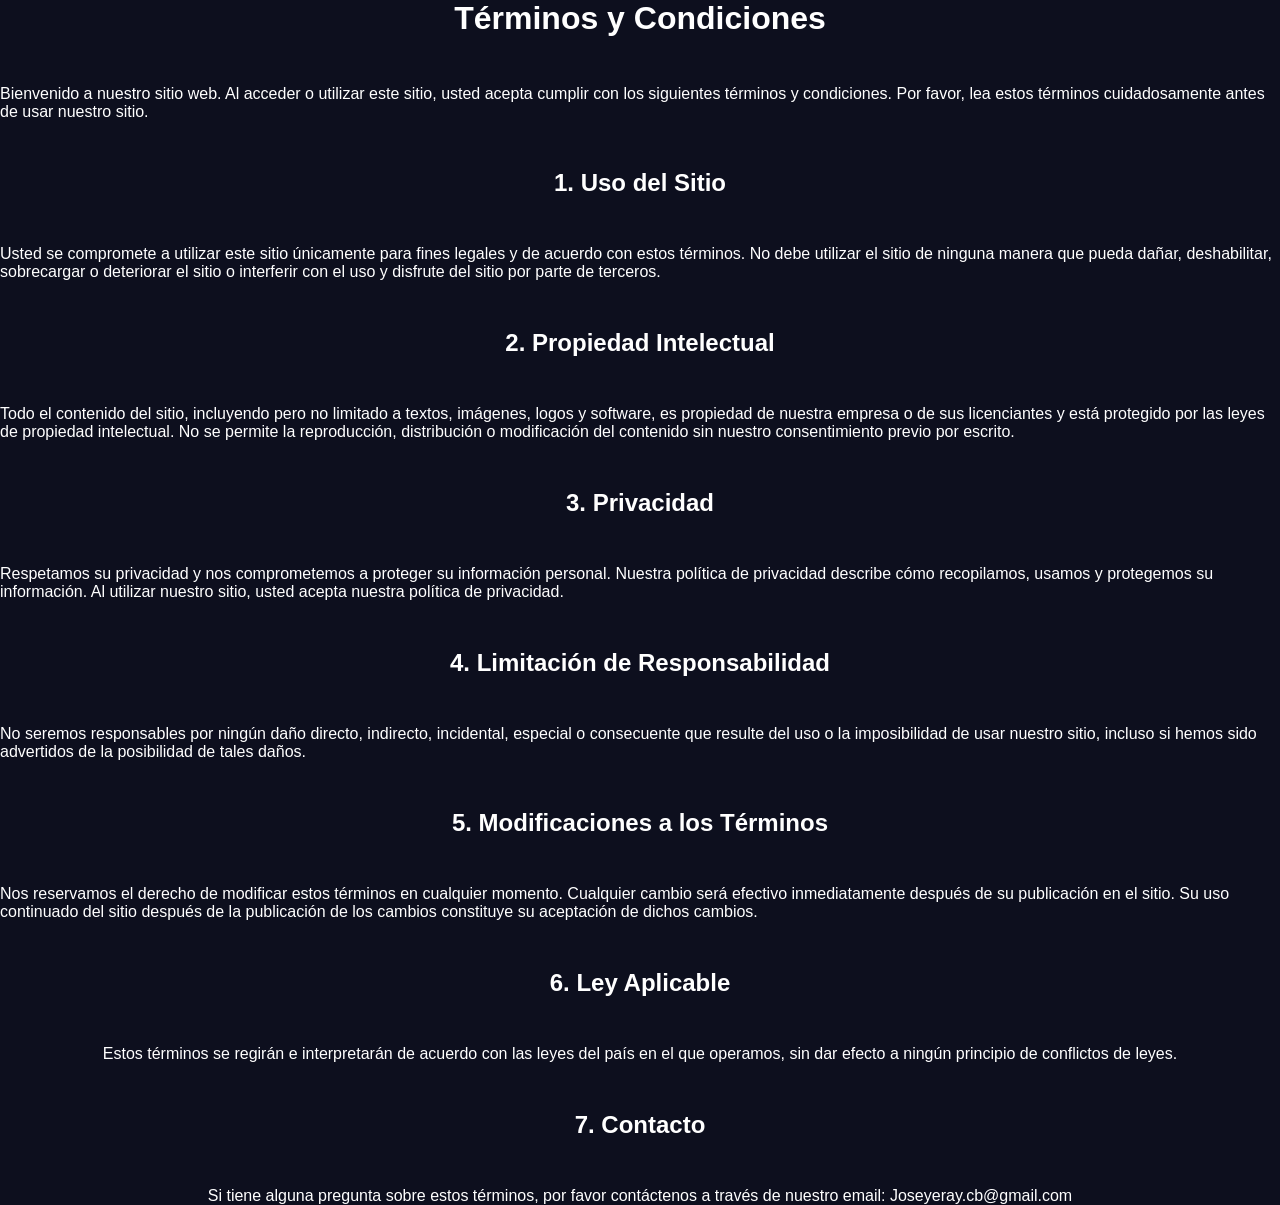
==== pages/condiciones.html @ 45e5c2c5 "initial commit" ====
<!DOCTYPE html>
<html lang="en">
<head>
    <meta charset="UTF-8">
    <meta name="viewport" content="width=device-width, initial-scale=1.0">
    <title>Términos y Condiciones</title>
    <link rel="stylesheet" href="../css/estilos.css">
    <link href="https://fonts.googleapis.com/css2?family=Inter:wght@400;700;900&display=swap" rel="stylesheet">
</head>
<body>
    <h1>Términos y Condiciones</h1>
    <p>Bienvenido a nuestro sitio web. Al acceder o utilizar este sitio, usted acepta cumplir con los siguientes términos y condiciones. Por favor, lea estos términos cuidadosamente antes de usar nuestro sitio.</p>
    <h2>1. Uso del Sitio</h2>
    <p>Usted se compromete a utilizar este sitio únicamente para fines legales y de acuerdo con estos términos. No debe utilizar el sitio de ninguna manera que pueda dañar, deshabilitar, sobrecargar o deteriorar el sitio o interferir con el uso y disfrute del sitio por parte de terceros.</p>
    <h2>2. Propiedad Intelectual</h2>
    <p>Todo el contenido del sitio, incluyendo pero no limitado a textos, imágenes, logos y software, es propiedad de nuestra empresa o de sus licenciantes y está protegido por las leyes de propiedad intelectual. No se permite la reproducción, distribución o modificación del contenido sin nuestro consentimiento previo por escrito.</p>
    <h2>3. Privacidad</h2>
    <p>Respetamos su privacidad y nos comprometemos a proteger su información personal. Nuestra política de privacidad describe cómo recopilamos, usamos y protegemos su información. Al utilizar nuestro sitio, usted acepta nuestra política de privacidad.</p>
    <h2>4. Limitación de Responsabilidad</h2>
    <p>No seremos responsables por ningún daño directo, indirecto, incidental, especial o consecuente que resulte del uso o la imposibilidad de usar nuestro sitio, incluso si hemos sido advertidos de la posibilidad de tales daños.</p>
    <h2>5. Modificaciones a los Términos</h2>
    <p>Nos reservamos el derecho de modificar estos términos en cualquier momento. Cualquier cambio será efectivo inmediatamente después de su publicación en el sitio. Su uso continuado del sitio después de la publicación de los cambios constituye su aceptación de dichos cambios.</p>
    <h2>6. Ley Aplicable</h2>
    <p>Estos términos se regirán e interpretarán de acuerdo con las leyes del país en el que operamos, sin dar efecto a ningún principio de conflictos de leyes.</p>
    <h2>7. Contacto</h2>
    <p>Si tiene alguna pregunta sobre estos términos, por favor contáctenos a través de nuestro email: Joseyeray.cb@gmail.com</p>
</body>
</html>
---- css/estilos.css ----
/* GLOBAL */
* {
  margin: 0;
  padding: 0;
  box-sizing: border-box;
}

body {
  display: flex;
  align-items: center;
  justify-content: center;
  flex-direction: column;
  font-family: Arial, sans-serif;
  gap: 3rem;
  min-height: 100vh;
  background-color: #0d0f1e;
  color: #ffffff;
}

/*CABECERA*/
.cabecera {
  position:sticky;
  width: 100%;
  top: 0;
  left: 0;
  right: 0;
  background-color: #090b1a;
  display: flex;
  align-items: center;
  flex-direction: column;
  padding: 30px;
  gap: 1rem;
  border-bottom: 1px solid #1759cb;
  z-index: 100;
}

.logo {
  width: 150px;
  height: auto;
}

.navegacion {
  display: flex;
  gap: 30px;
}

.navegacion a {
  color: #aaaacc;
  text-decoration: none;
  font-size: 0.9rem;
  text-transform: uppercase;
  letter-spacing: 0.1em;
  font-weight: bold;
  transition: all 0.2s ease-in;
}

.navegacion a:hover, .navegacion .active{
  color: #1759cb;
}

/*CONTENIDO PRINCIPAL*/
.principal {
  display: flex;
  flex: 1;
  align-items: center;
  justify-content: center;
  gap: 3rem;
  flex-direction: column;
}

/*TARJETA DE PERFIL*/
.tarjeta {
  background-color: #161829;
  border: 1px solid #2a2d4a;
  border-radius: 16px;
  padding: 40px;
  display: flex;
  gap: 50px;
  width: 800px;
}

/*COLUMNA IZQUIERDA*/
.columna-izquierda {
    display: flex;
    flex-direction: column;
    align-items: center;
    gap: 14px;
}

.avatar img {
  width: 160px;
  height: 160px;
  border-radius: 50%;
  object-fit: cover;
  border: 3px solid #4f8ef7;
}

.columna-izquierda p {
  font-size: 0.85rem;
  color: #aaaacc;
}

.redes-sociales {
  display: flex;
  gap: 10px;
}

.redes-sociales a {
  color: #aaaacc;
  text-decoration: none;
  font-size: 0.8rem;
  padding: 4px 8px;
  border-radius: 6px;
}

.redes-sociales a:hover {
  color: #ffffff;
  border-color: #4f8ef7;
}

.redes-sociales img {
    width: 32px;
    height: 32px;
    transition: all 0.3s ease-in;
}

.redes-sociales img:hover{
    transform: scale(1.1);
}

/*COLUMNA DERECHA*/
.columna-derecha {
  display: flex;
  flex-direction: column;
  justify-content: center;
  gap: 4px;
  flex: 1;
}

.campo {
  display: flex;
  flex-direction: column;
  padding: 12px 0;
  border-bottom: 1px solid #2a2d4a;
}

.campo:last-child {
  border-bottom: none;
}

.etiqueta {
  font-size: 0.7rem;
  text-transform: uppercase;
  letter-spacing: 0.12em;
  color: #4f8ef7;
  margin-bottom: 4px;
}

.valor {
  font-size: 1rem;
  color: #ffffff;
}

/* SIGUIENTE USUARIO (BOTÓN) */

.next-user {
  display: flex;
  align-items: center;
  justify-content: center;
}

.next-user button {
  background-color: #161829;
  border: 1px solid #2a2d4a;
  border-radius: 8px;
  padding: 20px 30px;
  display: flex;
  color: white;
  gap: 50px;
  font-size: 1rem;
  font-weight: bold;
  transition: all 0.2s ease-in;
}

.next-user button:hover {
  cursor: pointer;
  background-color: #1759cb;
  border-color: #ffffff;
}

/* FOOTER */

footer {
  display: flex;
  flex-direction: column;
  align-items: center;
  justify-content: center;
  color: white;
  border-top: 2px solid #1759cb;
  background-color: #090b1a;
  padding: 10px;
  gap: 1rem;
  width: 100%;
}
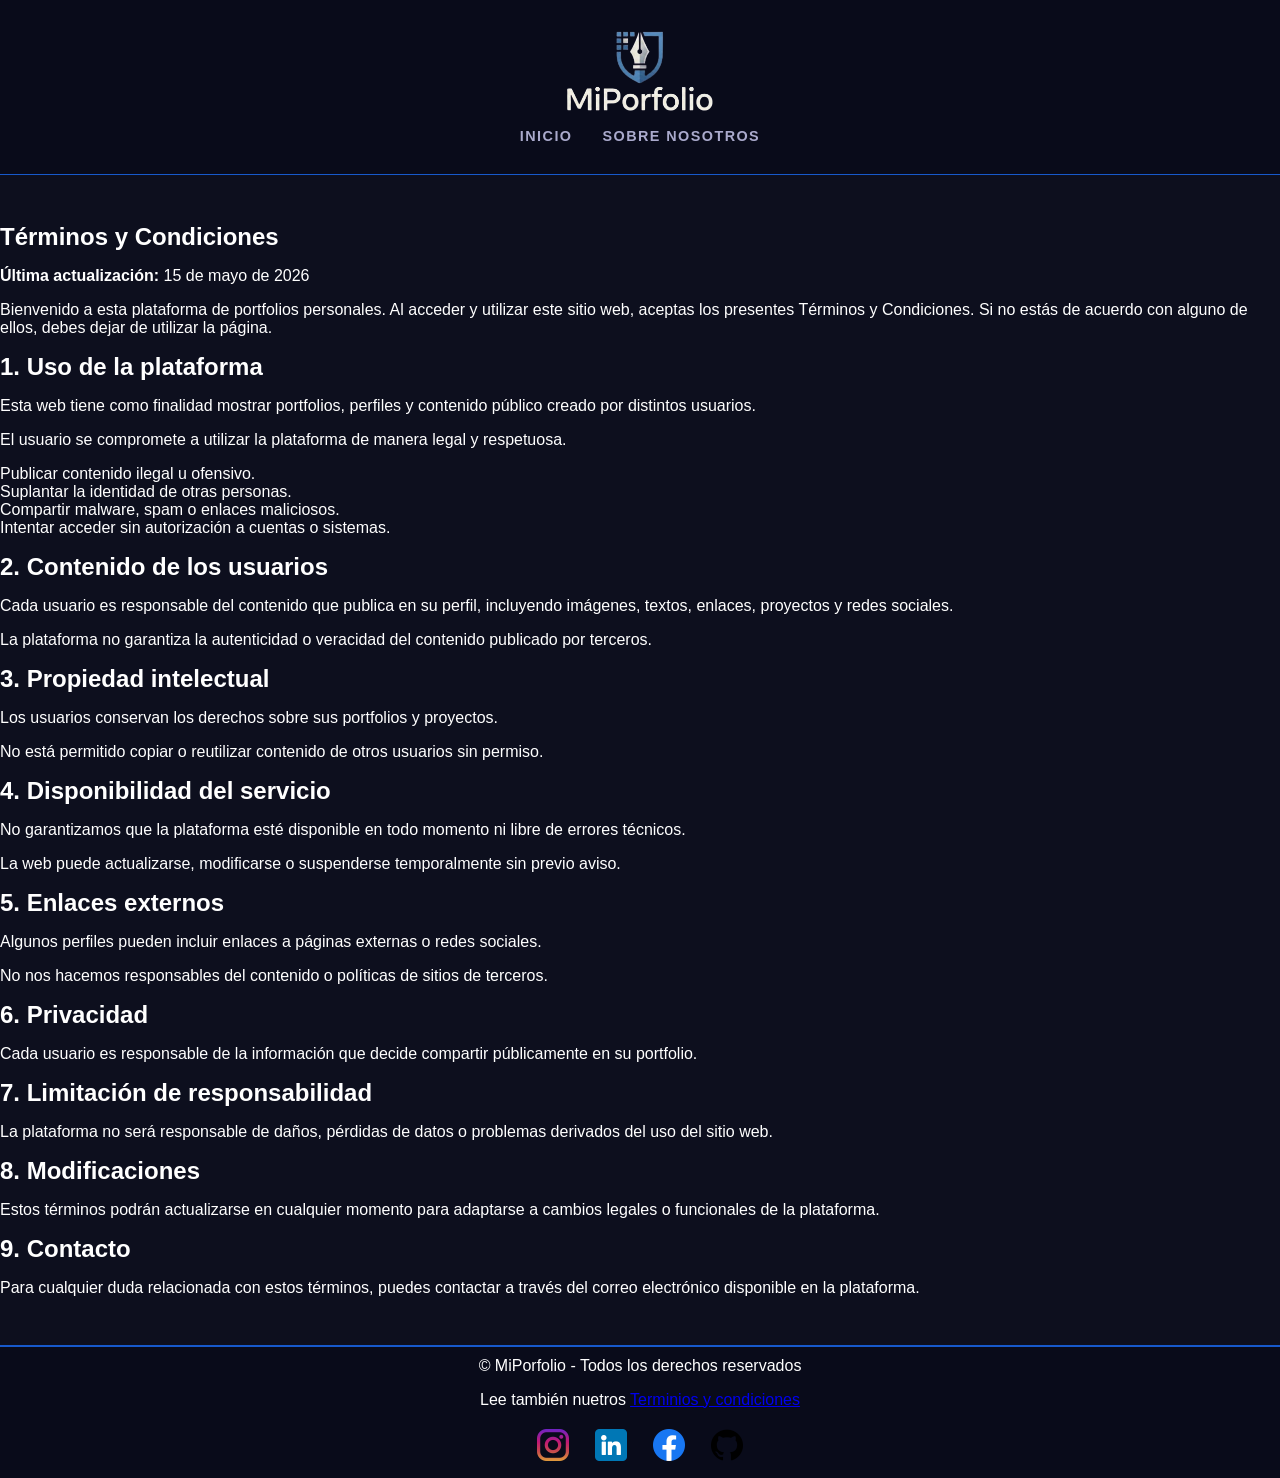
==== commit 75494b4f: "v1.1" ====
--- a/pages/condiciones.html
+++ b/pages/condiciones.html
@@ -8,21 +8,130 @@
     <link href="https://fonts.googleapis.com/css2?family=Inter:wght@400;700;900&display=swap" rel="stylesheet">
 </head>
 <body>
-    <h1>Términos y Condiciones</h1>
-    <p>Bienvenido a nuestro sitio web. Al acceder o utilizar este sitio, usted acepta cumplir con los siguientes términos y condiciones. Por favor, lea estos términos cuidadosamente antes de usar nuestro sitio.</p>
-    <h2>1. Uso del Sitio</h2>
-    <p>Usted se compromete a utilizar este sitio únicamente para fines legales y de acuerdo con estos términos. No debe utilizar el sitio de ninguna manera que pueda dañar, deshabilitar, sobrecargar o deteriorar el sitio o interferir con el uso y disfrute del sitio por parte de terceros.</p>
-    <h2>2. Propiedad Intelectual</h2>
-    <p>Todo el contenido del sitio, incluyendo pero no limitado a textos, imágenes, logos y software, es propiedad de nuestra empresa o de sus licenciantes y está protegido por las leyes de propiedad intelectual. No se permite la reproducción, distribución o modificación del contenido sin nuestro consentimiento previo por escrito.</p>
-    <h2>3. Privacidad</h2>
-    <p>Respetamos su privacidad y nos comprometemos a proteger su información personal. Nuestra política de privacidad describe cómo recopilamos, usamos y protegemos su información. Al utilizar nuestro sitio, usted acepta nuestra política de privacidad.</p>
-    <h2>4. Limitación de Responsabilidad</h2>
-    <p>No seremos responsables por ningún daño directo, indirecto, incidental, especial o consecuente que resulte del uso o la imposibilidad de usar nuestro sitio, incluso si hemos sido advertidos de la posibilidad de tales daños.</p>
-    <h2>5. Modificaciones a los Términos</h2>
-    <p>Nos reservamos el derecho de modificar estos términos en cualquier momento. Cualquier cambio será efectivo inmediatamente después de su publicación en el sitio. Su uso continuado del sitio después de la publicación de los cambios constituye su aceptación de dichos cambios.</p>
-    <h2>6. Ley Aplicable</h2>
-    <p>Estos términos se regirán e interpretarán de acuerdo con las leyes del país en el que operamos, sin dar efecto a ningún principio de conflictos de leyes.</p>
-    <h2>7. Contacto</h2>
-    <p>Si tiene alguna pregunta sobre estos términos, por favor contáctenos a través de nuestro email: Joseyeray.cb@gmail.com</p>
+    <header class="cabecera">
+        <img src="../assets/images/logo.png" alt="logo" class="logo">
+        <nav class="navegacion">
+            <a href="../index.html">Inicio</a>
+            <a href="sobre-nosotros.html">Sobre Nosotros</a>
+        </nav>
+    </header>
+    <main class="principal">
+        <section class="terminos">
+            <h1>Términos y Condiciones</h1>
+    
+            <p><strong>Última actualización:</strong> 15 de mayo de 2026</p>
+    
+            <p>
+                Bienvenido a esta plataforma de portfolios personales. Al acceder y utilizar
+                este sitio web, aceptas los presentes Términos y Condiciones. Si no estás
+                de acuerdo con alguno de ellos, debes dejar de utilizar la página.
+            </p>
+    
+            <h2>1. Uso de la plataforma</h2>
+    
+            <p>
+                Esta web tiene como finalidad mostrar portfolios, perfiles y contenido
+                público creado por distintos usuarios.
+            </p>
+    
+            <p>El usuario se compromete a utilizar la plataforma de manera legal y respetuosa.</p>
+    
+            <ul>
+                <li>Publicar contenido ilegal u ofensivo.</li>
+                <li>Suplantar la identidad de otras personas.</li>
+                <li>Compartir malware, spam o enlaces maliciosos.</li>
+                <li>Intentar acceder sin autorización a cuentas o sistemas.</li>
+            </ul>
+    
+            <h2>2. Contenido de los usuarios</h2>
+    
+            <p>
+                Cada usuario es responsable del contenido que publica en su perfil,
+                incluyendo imágenes, textos, enlaces, proyectos y redes sociales.
+            </p>
+    
+            <p>
+                La plataforma no garantiza la autenticidad o veracidad del contenido
+                publicado por terceros.
+            </p>
+    
+            <h2>3. Propiedad intelectual</h2>
+    
+            <p>
+                Los usuarios conservan los derechos sobre sus portfolios y proyectos.
+            </p>
+    
+            <p>
+                No está permitido copiar o reutilizar contenido de otros usuarios sin permiso.
+            </p>
+    
+            <h2>4. Disponibilidad del servicio</h2>
+    
+            <p>
+                No garantizamos que la plataforma esté disponible en todo momento ni libre
+                de errores técnicos.
+            </p>
+    
+            <p>
+                La web puede actualizarse, modificarse o suspenderse temporalmente sin previo aviso.
+            </p>
+    
+            <h2>5. Enlaces externos</h2>
+    
+            <p>
+                Algunos perfiles pueden incluir enlaces a páginas externas o redes sociales.
+            </p>
+    
+            <p>
+                No nos hacemos responsables del contenido o políticas de sitios de terceros.
+            </p>
+    
+            <h2>6. Privacidad</h2>
+    
+            <p>
+                Cada usuario es responsable de la información que decide compartir públicamente
+                en su portfolio.
+            </p>
+    
+            <h2>7. Limitación de responsabilidad</h2>
+    
+            <p>
+                La plataforma no será responsable de daños, pérdidas de datos o problemas
+                derivados del uso del sitio web.
+            </p>
+    
+            <h2>8. Modificaciones</h2>
+    
+            <p>
+                Estos términos podrán actualizarse en cualquier momento para adaptarse a
+                cambios legales o funcionales de la plataforma.
+            </p>
+    
+            <h2>9. Contacto</h2>
+    
+            <p>
+                Para cualquier duda relacionada con estos términos, puedes contactar a través
+                del correo electrónico disponible en la plataforma.
+            </p>
+        </section>
+    </main>
+    <footer>
+        <p>&copy; MiPorfolio - Todos los derechos reservados</p>
+        <p>Lee también nuetros <a href="#">Terminios y condiciones</a></p>
+            <div class="redes-sociales">
+                <a href="https://www.instagram.com" id="red-instagram">
+                    <img src="../assets/images/instagram.png" alt="instagram">
+                </a>
+                <a href="https://www.linkedin.com">
+                    <img src="../assets/images/linkedin.png" alt="linkedin">
+                </a>
+                <a href="https://www.facebook.com">
+                    <img src="../assets/images/facebook.png" alt="facebook">
+                </a>
+                <a href="https://www.github.com">
+                    <img src="../assets/images/github.png" alt="github">
+                </a>
+            </div>
+    </footer>
 </body>
 </html>
--- a/css/estilos.css
+++ b/css/estilos.css
@@ -3,6 +3,7 @@
   margin: 0;
   padding: 0;
   box-sizing: border-box;
+  scroll-behavior: smooth;
 }
 
 body {
@@ -88,11 +89,11 @@
 }
 
 .avatar img {
-  width: 160px;
-  height: 160px;
+  width: 200px;
+  height: 200px;
   border-radius: 50%;
   object-fit: cover;
-  border: 3px solid #4f8ef7;
+  border: 2px solid #4f8ef7;
 }
 
 .columna-izquierda p {
@@ -186,6 +187,41 @@
   cursor: pointer;
   background-color: #1759cb;
   border-color: #ffffff;
+}
+
+/* SOBRE NOSOTROS */
+
+.creador {
+  flex-direction: column;
+  align-items: center;
+  justify-content: center;
+}
+
+.creador {
+  font-size: 3rem;
+  font-weight: bold;
+  font-style: italic;
+  font-family:'Trebuchet MS', 'Lucida Sans Unicode', 'Lucida Grande', 'Lucida Sans', Arial, sans-serif ;
+}
+
+.creador-nombre {
+  color: #1759cb;
+  font-style: normal;
+  font-size: 4rem;
+  text-shadow: 0 1px 5px #ffffff;
+}
+
+.formacion {
+  text-decoration: underline;
+  color: #4f8ef7;
+}
+
+/* TERMINOS Y CONDICIONES */
+
+.terminos {
+  display: flex;
+  flex-direction: column;
+  gap: 1rem;
 }
 
 /* FOOTER */
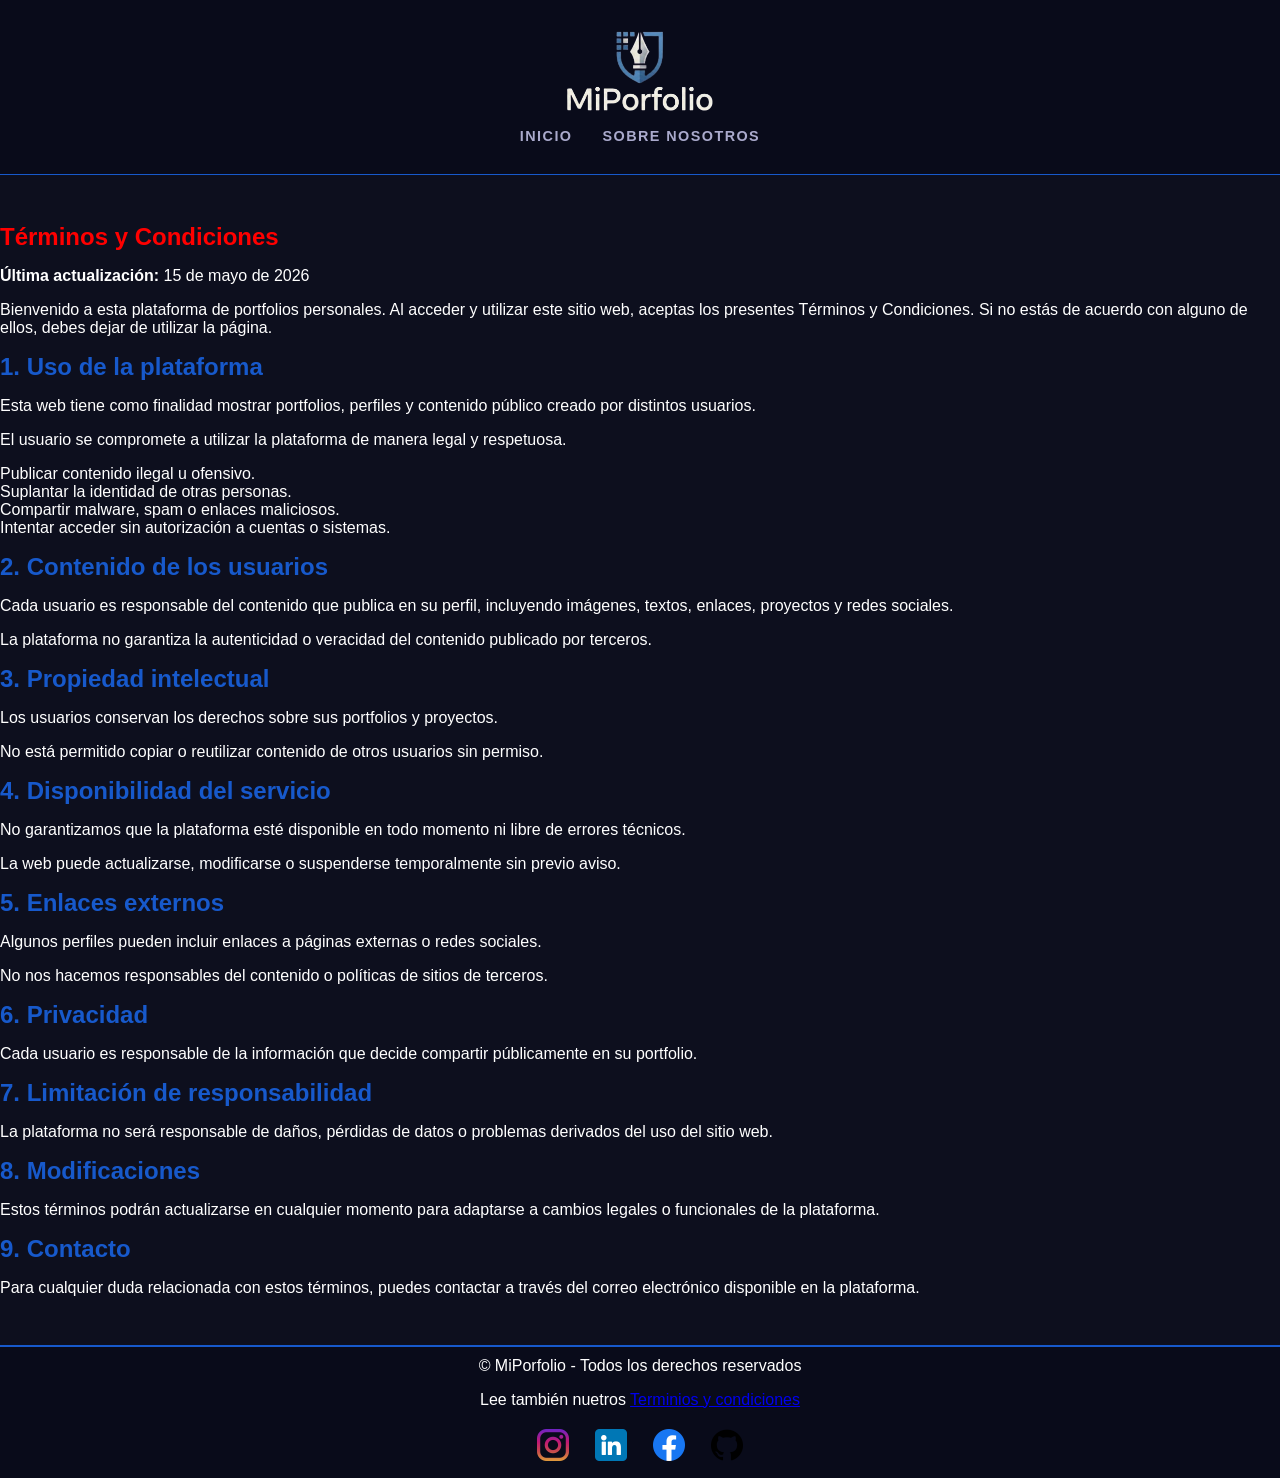
==== commit 68edf10c: "v1.3" ====
--- a/pages/condiciones.html
+++ b/pages/condiciones.html
@@ -3,6 +3,7 @@
 <head>
     <meta charset="UTF-8">
     <meta name="viewport" content="width=device-width, initial-scale=1.0">
+    <link rel="icon" type="image/png" href="../assets/images/logo.png">
     <title>Términos y Condiciones</title>
     <link rel="stylesheet" href="../css/estilos.css">
     <link href="https://fonts.googleapis.com/css2?family=Inter:wght@400;700;900&display=swap" rel="stylesheet">
--- a/css/estilos.css
+++ b/css/estilos.css
@@ -77,7 +77,13 @@
   padding: 40px;
   display: flex;
   gap: 50px;
-  width: 800px;
+  width: 800px; 
+  transition: all 0.3s ease-in;
+}
+
+.tarjeta:hover {
+  transform: scale(1.02);
+  box-shadow: 0 1px 10px white;
 }
 
 /*COLUMNA IZQUIERDA*/
@@ -222,6 +228,14 @@
   display: flex;
   flex-direction: column;
   gap: 1rem;
+}
+
+.terminos h1 {
+  color: red;
+}
+
+.terminos h2 {
+  color: #1759cb;
 }
 
 /* FOOTER */
